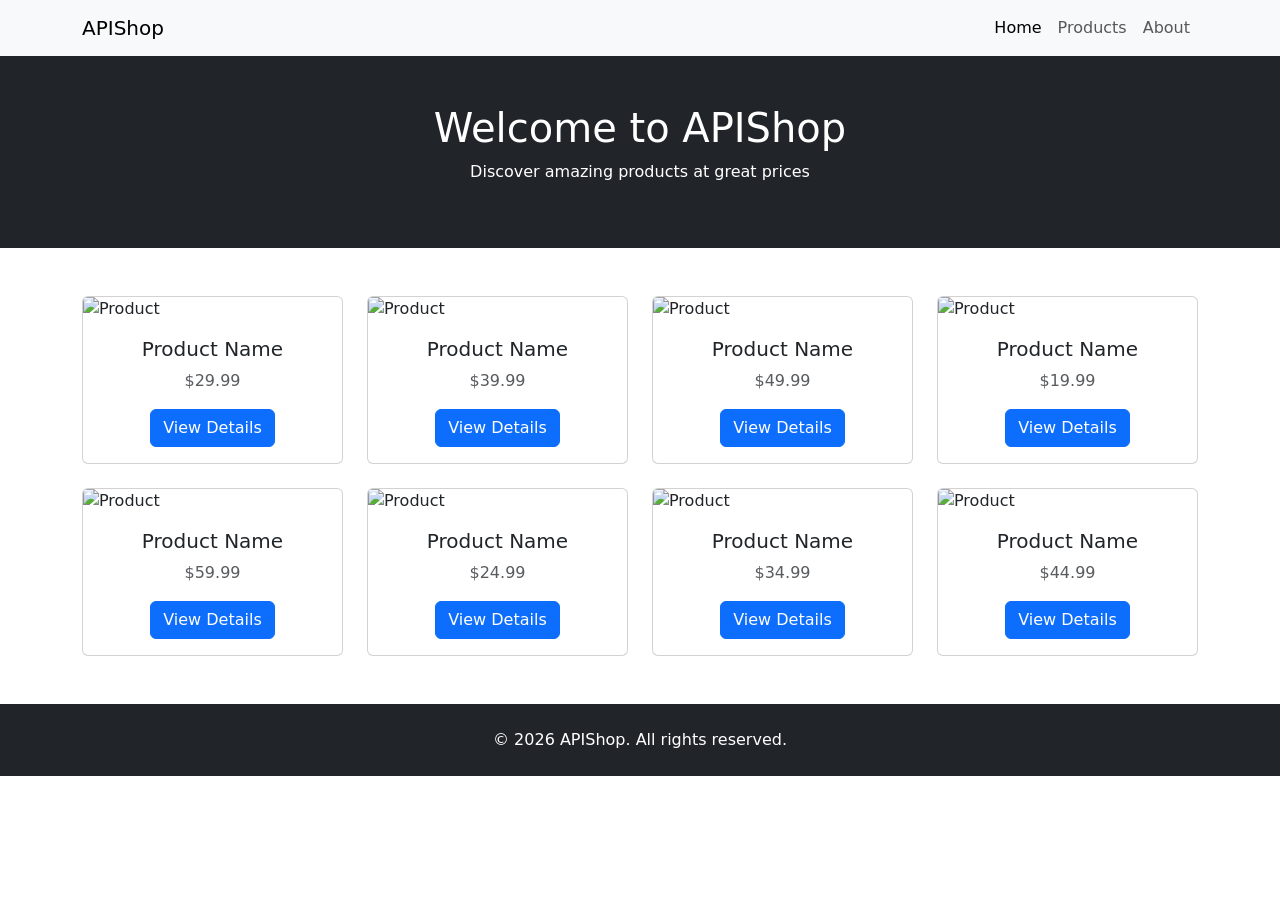
==== index.html @ 95bfab18 "first commit" ====
<!DOCTYPE html>
<html lang="en">
<head>
    <meta charset="utf-8">
    <meta name="viewport" content="width=device-width, initial-scale=1">
    <title>APIShop - Online Store</title>
    
    <!-- Favicon -->
    <link rel="icon" type="image/x-icon" href="img/favicon.ico">
    
    <!-- Bootstrap CSS -->
    <link href="https://cdn.jsdelivr.net/npm/bootstrap@5.2.3/dist/css/bootstrap.min.css" rel="stylesheet">
    
    <!-- Custom CSS -->
    <link href="css/styles.css" rel="stylesheet">
</head>
<body>

    <!-- Top Navigation Bar -->
    <nav class="navbar navbar-expand-lg navbar-light bg-light">
        <div class="container">
            <a class="navbar-brand" href="#">APIShop</a>
            <button class="navbar-toggler" type="button" data-bs-toggle="collapse" data-bs-target="#navbarNav">
                <span class="navbar-toggler-icon"></span>
            </button>
            <div class="collapse navbar-collapse" id="navbarNav">
                <ul class="navbar-nav ms-auto">
                    <li class="nav-item">
                        <a class="nav-link active" href="#">Home</a>
                    </li>
                    <li class="nav-item">
                        <a class="nav-link" href="#">Products</a>
                    </li>
                    <li class="nav-item">
                        <a class="nav-link" href="#">About</a>
                    </li>
                </ul>
            </div>
        </div>
    </nav>

    <!-- Hero Section -->
    <header class="bg-dark text-white text-center py-5">
        <div class="container">
            <h1>Welcome to APIShop</h1>
            <p>Discover amazing products at great prices</p>
        </div>
    </header>

    <!-- Products Grid -->
    <section class="py-5">
        <div class="container">
            <div class="row g-4" id="products-container">
                
                <!-- Product Card 1 -->
                <div class="col-md-6 col-lg-3">
                    <div class="card h-100">
                        <img src="https://placehold.co/300x200" class="card-img-top" alt="Product">
                        <div class="card-body text-center">
                            <h5 class="card-title">Product Name</h5>
                            <p class="text-muted">$29.99</p>
                            <a href="#" class="btn btn-primary">View Details</a>
                        </div>
                    </div>
                </div>

                <!-- Product Card 2 -->
                <div class="col-md-6 col-lg-3">
                    <div class="card h-100">
                        <img src="https://placehold.co/300x200" class="card-img-top" alt="Product">
                        <div class="card-body text-center">
                            <h5 class="card-title">Product Name</h5>
                            <p class="text-muted">$39.99</p>
                            <a href="#" class="btn btn-primary">View Details</a>
                        </div>
                    </div>
                </div>

                <!-- Product Card 3 -->
                <div class="col-md-6 col-lg-3">
                    <div class="card h-100">
                        <img src="https://placehold.co/300x200" class="card-img-top" alt="Product">
                        <div class="card-body text-center">
                            <h5 class="card-title">Product Name</h5>
                            <p class="text-muted">$49.99</p>
                            <a href="#" class="btn btn-primary">View Details</a>
                        </div>
                    </div>
                </div>

                <!-- Product Card 4 -->
                <div class="col-md-6 col-lg-3">
                    <div class="card h-100">
                        <img src="https://placehold.co/300x200" class="card-img-top" alt="Product">
                        <div class="card-body text-center">
                            <h5 class="card-title">Product Name</h5>
                            <p class="text-muted">$19.99</p>
                            <a href="#" class="btn btn-primary">View Details</a>
                        </div>
                    </div>
                </div>

                <!-- Product Card 5 -->
                <div class="col-md-6 col-lg-3">
                    <div class="card h-100">
                        <img src="https://placehold.co/300x200" class="card-img-top" alt="Product">
                        <div class="card-body text-center">
                            <h5 class="card-title">Product Name</h5>
                            <p class="text-muted">$59.99</p>
                            <a href="#" class="btn btn-primary">View Details</a>
                        </div>
                    </div>
                </div>

                <!-- Product Card 6 -->
                <div class="col-md-6 col-lg-3">
                    <div class="card h-100">
                        <img src="https://placehold.co/300x200" class="card-img-top" alt="Product">
                        <div class="card-body text-center">
                            <h5 class="card-title">Product Name</h5>
                            <p class="text-muted">$24.99</p>
                            <a href="#" class="btn btn-primary">View Details</a>
                        </div>
                    </div>
                </div>

                <!-- Product Card 7 -->
                <div class="col-md-6 col-lg-3">
                    <div class="card h-100">
                        <img src="https://placehold.co/300x200" class="card-img-top" alt="Product">
                        <div class="card-body text-center">
                            <h5 class="card-title">Product Name</h5>
                            <p class="text-muted">$34.99</p>
                            <a href="#" class="btn btn-primary">View Details</a>
                        </div>
                    </div>
                </div>

                <!-- Product Card 8 -->
                <div class="col-md-6 col-lg-3">
                    <div class="card h-100">
                        <img src="https://placehold.co/300x200" class="card-img-top" alt="Product">
                        <div class="card-body text-center">
                            <h5 class="card-title">Product Name</h5>
                            <p class="text-muted">$44.99</p>
                            <a href="#" class="btn btn-primary">View Details</a>
                        </div>
                    </div>
                </div>

            </div>
        </div>
    </section>

    <!-- Footer -->
    <footer class="bg-dark text-white text-center py-4">
        <div class="container">
            <p class="mb-0">&copy; 2026 APIShop. All rights reserved.</p>
        </div>
    </footer>

    <!-- Bootstrap JavaScript -->
    <script src="https://cdn.jsdelivr.net/npm/bootstrap@5.2.3/dist/js/bootstrap.bundle.min.js"></script>
    
    <!-- Your Custom JavaScript -->
    <script src="js/scripts.js"></script>

</body>
</html>
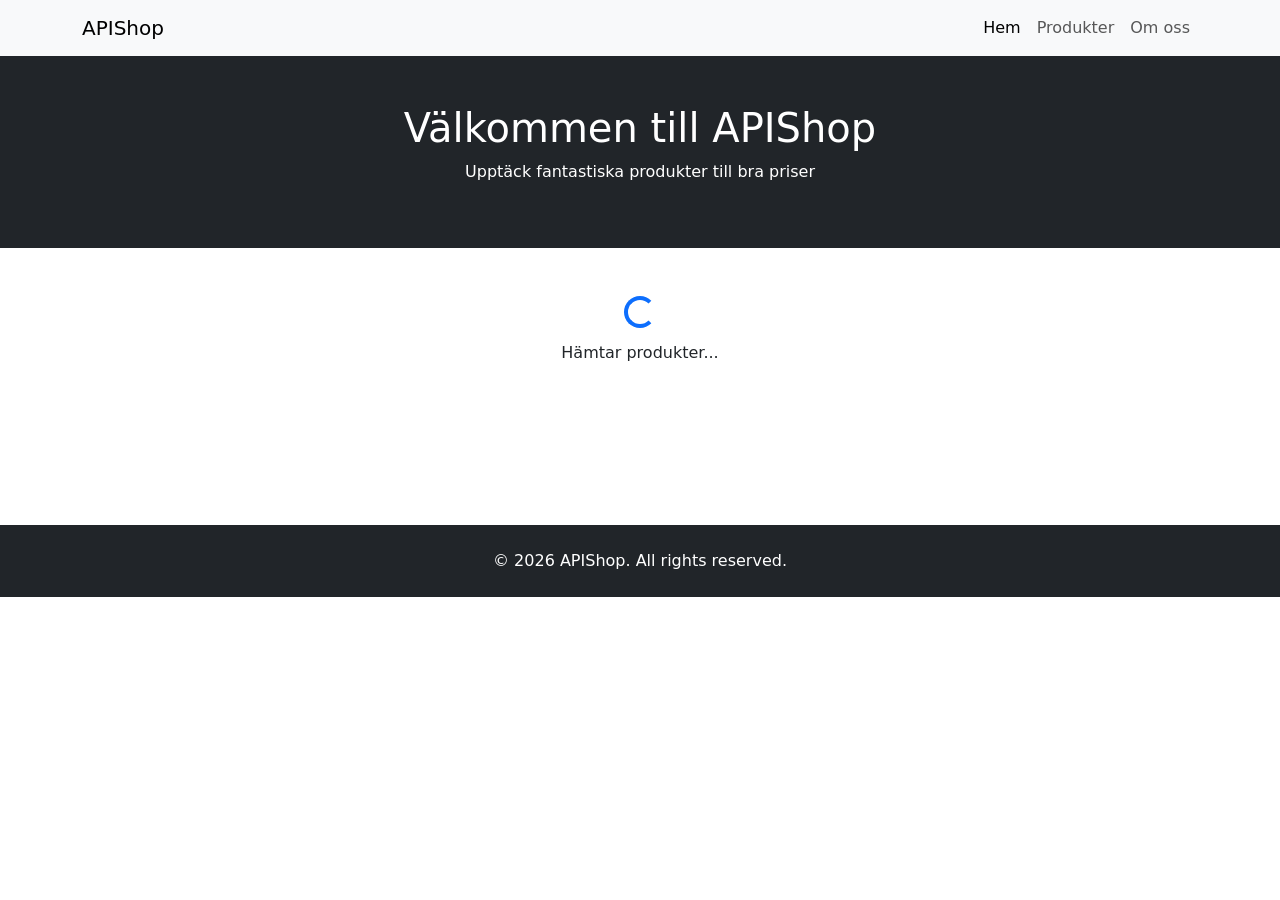
==== commit f7f4dc52: "Update index.html add order modal and order form with delivery fields" ====
--- a/index.html
+++ b/index.html
@@ -1,16 +1,16 @@
 <!DOCTYPE html>
-<html lang="en">
+<html lang="sv">
 <head>
     <meta charset="utf-8">
     <meta name="viewport" content="width=device-width, initial-scale=1">
     <title>APIShop - Online Store</title>
-    
+
     <!-- Favicon -->
     <link rel="icon" type="image/x-icon" href="img/favicon.ico">
-    
+
     <!-- Bootstrap CSS -->
     <link href="https://cdn.jsdelivr.net/npm/bootstrap@5.2.3/dist/css/bootstrap.min.css" rel="stylesheet">
-    
+
     <!-- Custom CSS -->
     <link href="css/styles.css" rel="stylesheet">
 </head>
@@ -26,13 +26,13 @@
             <div class="collapse navbar-collapse" id="navbarNav">
                 <ul class="navbar-nav ms-auto">
                     <li class="nav-item">
-                        <a class="nav-link active" href="#">Home</a>
+                        <a class="nav-link active" href="#">Hem</a>
                     </li>
                     <li class="nav-item">
-                        <a class="nav-link" href="#">Products</a>
+                        <a class="nav-link" href="#">Produkter</a>
                     </li>
                     <li class="nav-item">
-                        <a class="nav-link" href="#">About</a>
+                        <a class="nav-link" href="#">Om oss</a>
                     </li>
                 </ul>
             </div>
@@ -42,115 +42,124 @@
     <!-- Hero Section -->
     <header class="bg-dark text-white text-center py-5">
         <div class="container">
-            <h1>Welcome to APIShop</h1>
-            <p>Discover amazing products at great prices</p>
+            <h1>Välkommen till APIShop</h1>
+            <p>Upptäck fantastiska produkter till bra priser</p>
         </div>
     </header>
+
+    <!-- Loading Spinner -->
+    <div id="loading" class="text-center py-5">
+        <div class="spinner-border text-primary" role="status">
+            <span class="visually-hidden">Laddar...</span>
+        </div>
+        <p class="mt-2">Hämtar produkter...</p>
+    </div>
 
     <!-- Products Grid -->
     <section class="py-5">
         <div class="container">
             <div class="row g-4" id="products-container">
-                
-                <!-- Product Card 1 -->
-                <div class="col-md-6 col-lg-3">
-                    <div class="card h-100">
-                        <img src="https://placehold.co/300x200" class="card-img-top" alt="Product">
-                        <div class="card-body text-center">
-                            <h5 class="card-title">Product Name</h5>
-                            <p class="text-muted">$29.99</p>
-                            <a href="#" class="btn btn-primary">View Details</a>
-                        </div>
-                    </div>
-                </div>
-
-                <!-- Product Card 2 -->
-                <div class="col-md-6 col-lg-3">
-                    <div class="card h-100">
-                        <img src="https://placehold.co/300x200" class="card-img-top" alt="Product">
-                        <div class="card-body text-center">
-                            <h5 class="card-title">Product Name</h5>
-                            <p class="text-muted">$39.99</p>
-                            <a href="#" class="btn btn-primary">View Details</a>
-                        </div>
-                    </div>
-                </div>
-
-                <!-- Product Card 3 -->
-                <div class="col-md-6 col-lg-3">
-                    <div class="card h-100">
-                        <img src="https://placehold.co/300x200" class="card-img-top" alt="Product">
-                        <div class="card-body text-center">
-                            <h5 class="card-title">Product Name</h5>
-                            <p class="text-muted">$49.99</p>
-                            <a href="#" class="btn btn-primary">View Details</a>
-                        </div>
-                    </div>
-                </div>
-
-                <!-- Product Card 4 -->
-                <div class="col-md-6 col-lg-3">
-                    <div class="card h-100">
-                        <img src="https://placehold.co/300x200" class="card-img-top" alt="Product">
-                        <div class="card-body text-center">
-                            <h5 class="card-title">Product Name</h5>
-                            <p class="text-muted">$19.99</p>
-                            <a href="#" class="btn btn-primary">View Details</a>
-                        </div>
-                    </div>
-                </div>
-
-                <!-- Product Card 5 -->
-                <div class="col-md-6 col-lg-3">
-                    <div class="card h-100">
-                        <img src="https://placehold.co/300x200" class="card-img-top" alt="Product">
-                        <div class="card-body text-center">
-                            <h5 class="card-title">Product Name</h5>
-                            <p class="text-muted">$59.99</p>
-                            <a href="#" class="btn btn-primary">View Details</a>
-                        </div>
-                    </div>
-                </div>
-
-                <!-- Product Card 6 -->
-                <div class="col-md-6 col-lg-3">
-                    <div class="card h-100">
-                        <img src="https://placehold.co/300x200" class="card-img-top" alt="Product">
-                        <div class="card-body text-center">
-                            <h5 class="card-title">Product Name</h5>
-                            <p class="text-muted">$24.99</p>
-                            <a href="#" class="btn btn-primary">View Details</a>
-                        </div>
-                    </div>
-                </div>
-
-                <!-- Product Card 7 -->
-                <div class="col-md-6 col-lg-3">
-                    <div class="card h-100">
-                        <img src="https://placehold.co/300x200" class="card-img-top" alt="Product">
-                        <div class="card-body text-center">
-                            <h5 class="card-title">Product Name</h5>
-                            <p class="text-muted">$34.99</p>
-                            <a href="#" class="btn btn-primary">View Details</a>
-                        </div>
-                    </div>
-                </div>
-
-                <!-- Product Card 8 -->
-                <div class="col-md-6 col-lg-3">
-                    <div class="card h-100">
-                        <img src="https://placehold.co/300x200" class="card-img-top" alt="Product">
-                        <div class="card-body text-center">
-                            <h5 class="card-title">Product Name</h5>
-                            <p class="text-muted">$44.99</p>
-                            <a href="#" class="btn btn-primary">View Details</a>
-                        </div>
-                    </div>
-                </div>
-
+                <!-- Produkterna laddas in dynamiskt via scripts.js -->
             </div>
         </div>
     </section>
+
+    <!-- Order Modal -->
+    <div class="modal fade" id="orderModal" tabindex="-1" aria-labelledby="orderModalLabel" aria-hidden="true">
+        <div class="modal-dialog modal-lg">
+            <div class="modal-content">
+                <div class="modal-header">
+                    <h5 class="modal-title" id="orderModalLabel">Beställ produkt</h5>
+                    <button type="button" class="btn-close" data-bs-dismiss="modal" aria-label="Stäng"></button>
+                </div>
+                <div class="modal-body">
+
+                    <!-- Vald produkt -->
+                    <div class="d-flex align-items-center mb-4 p-3 bg-light rounded">
+                        <img id="modal-product-img" src="" alt="" style="width:80px; height:80px; object-fit:contain;" class="me-3">
+                        <div>
+                            <h6 id="modal-product-title" class="mb-1"></h6>
+                            <span class="text-success fw-bold" id="modal-product-price"></span>
+                        </div>
+                    </div>
+
+                    <!-- Beställningsformulär -->
+                    <form id="order-form" novalidate>
+
+                        <h6 class="mb-3">Dina uppgifter</h6>
+
+                        <!-- Namn -->
+                        <div class="mb-3">
+                            <label for="field-name" class="form-label">Namn *</label>
+                            <input type="text" class="form-control" id="field-name" placeholder="För- och efternamn">
+                            <div class="invalid-feedback" id="error-name"></div>
+                        </div>
+
+                        <!-- E-post -->
+                        <div class="mb-3">
+                            <label for="field-email" class="form-label">E-postadress *</label>
+                            <input type="text" class="form-control" id="field-email" placeholder="namn@exempel.se">
+                            <div class="invalid-feedback" id="error-email"></div>
+                        </div>
+
+                        <!-- Telefon -->
+                        <div class="mb-3">
+                            <label for="field-phone" class="form-label">Telefonnummer *</label>
+                            <input type="text" class="form-control" id="field-phone" placeholder="070-123 45 67">
+                            <div class="invalid-feedback" id="error-phone"></div>
+                        </div>
+
+                        <h6 class="mb-3 mt-4">Leveransadress</h6>
+
+                        <!-- Gatuadress -->
+                        <div class="mb-3">
+                            <label for="field-street" class="form-label">Gatuadress *</label>
+                            <input type="text" class="form-control" id="field-street" placeholder="Storgatan 1">
+                            <div class="invalid-feedback" id="error-street"></div>
+                        </div>
+
+                        <div class="row">
+                            <!-- Postnummer -->
+                            <div class="col-md-4 mb-3">
+                                <label for="field-zip" class="form-label">Postnummer *</label>
+                                <input type="text" class="form-control" id="field-zip" placeholder="12345">
+                                <div class="invalid-feedback" id="error-zip"></div>
+                            </div>
+
+                            <!-- Ort -->
+                            <div class="col-md-8 mb-3">
+                                <label for="field-city" class="form-label">Ort *</label>
+                                <input type="text" class="form-control" id="field-city" placeholder="Stockholm">
+                                <div class="invalid-feedback" id="error-city"></div>
+                            </div>
+                        </div>
+
+                        <!-- Dold produkt-id -->
+                        <input type="hidden" id="field-product-id">
+
+                    </form>
+                </div>
+                <div class="modal-footer">
+                    <button type="button" class="btn btn-secondary" data-bs-dismiss="modal">Avbryt</button>
+                    <button type="button" class="btn btn-primary" id="submit-order">Lägg beställning</button>
+                </div>
+            </div>
+        </div>
+    </div>
+
+    <!-- Success Modal -->
+    <div class="modal fade" id="successModal" tabindex="-1" aria-hidden="true">
+        <div class="modal-dialog modal-dialog-centered">
+            <div class="modal-content text-center p-4">
+                <div class="modal-body">
+                    <div class="text-success mb-3" style="font-size: 3rem;">✓</div>
+                    <h4>Tack för din beställning!</h4>
+                    <p class="text-muted" id="success-message"></p>
+                    <button type="button" class="btn btn-primary mt-2" data-bs-dismiss="modal">Stäng</button>
+                </div>
+            </div>
+        </div>
+    </div>
 
     <!-- Footer -->
     <footer class="bg-dark text-white text-center py-4">
@@ -161,7 +170,7 @@
 
     <!-- Bootstrap JavaScript -->
     <script src="https://cdn.jsdelivr.net/npm/bootstrap@5.2.3/dist/js/bootstrap.bundle.min.js"></script>
-    
+
     <!-- Your Custom JavaScript -->
     <script src="js/scripts.js"></script>
 
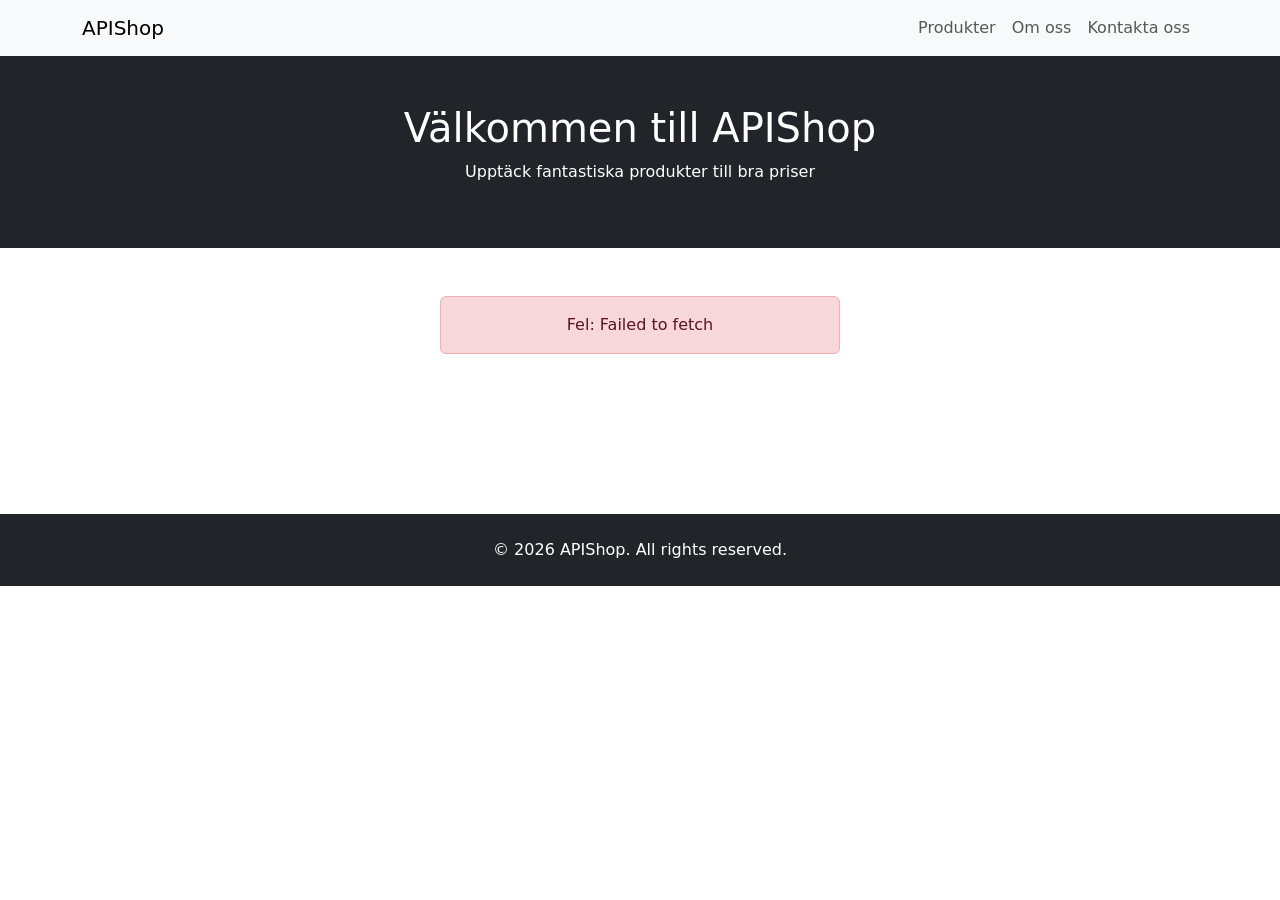
==== commit bc13d6c6: "Added contact page and menu changes" ====
--- a/index.html
+++ b/index.html
@@ -17,22 +17,22 @@
 <body>
 
     <!-- Top Navigation Bar -->
-    <nav class="navbar navbar-expand-lg navbar-light bg-light">
+<nav class="navbar navbar-expand-lg navbar-light bg-light">
         <div class="container">
-            <a class="navbar-brand" href="#">APIShop</a>
+            <a class="navbar-brand" href="index.html">APIShop</a>
             <button class="navbar-toggler" type="button" data-bs-toggle="collapse" data-bs-target="#navbarNav">
                 <span class="navbar-toggler-icon"></span>
             </button>
             <div class="collapse navbar-collapse" id="navbarNav">
                 <ul class="navbar-nav ms-auto">
                     <li class="nav-item">
-                        <a class="nav-link active" href="#">Hem</a>
+                        <a class="nav-link" href="index.html">Produkter</a>
                     </li>
                     <li class="nav-item">
-                        <a class="nav-link" href="#">Produkter</a>
+                        <a class="nav-link" href="about.html">Om oss</a>
                     </li>
                     <li class="nav-item">
-                        <a class="nav-link" href="#">Om oss</a>
+                        <a class="nav-link" href="contact.html">Kontakta oss</a>
                     </li>
                 </ul>
             </div>
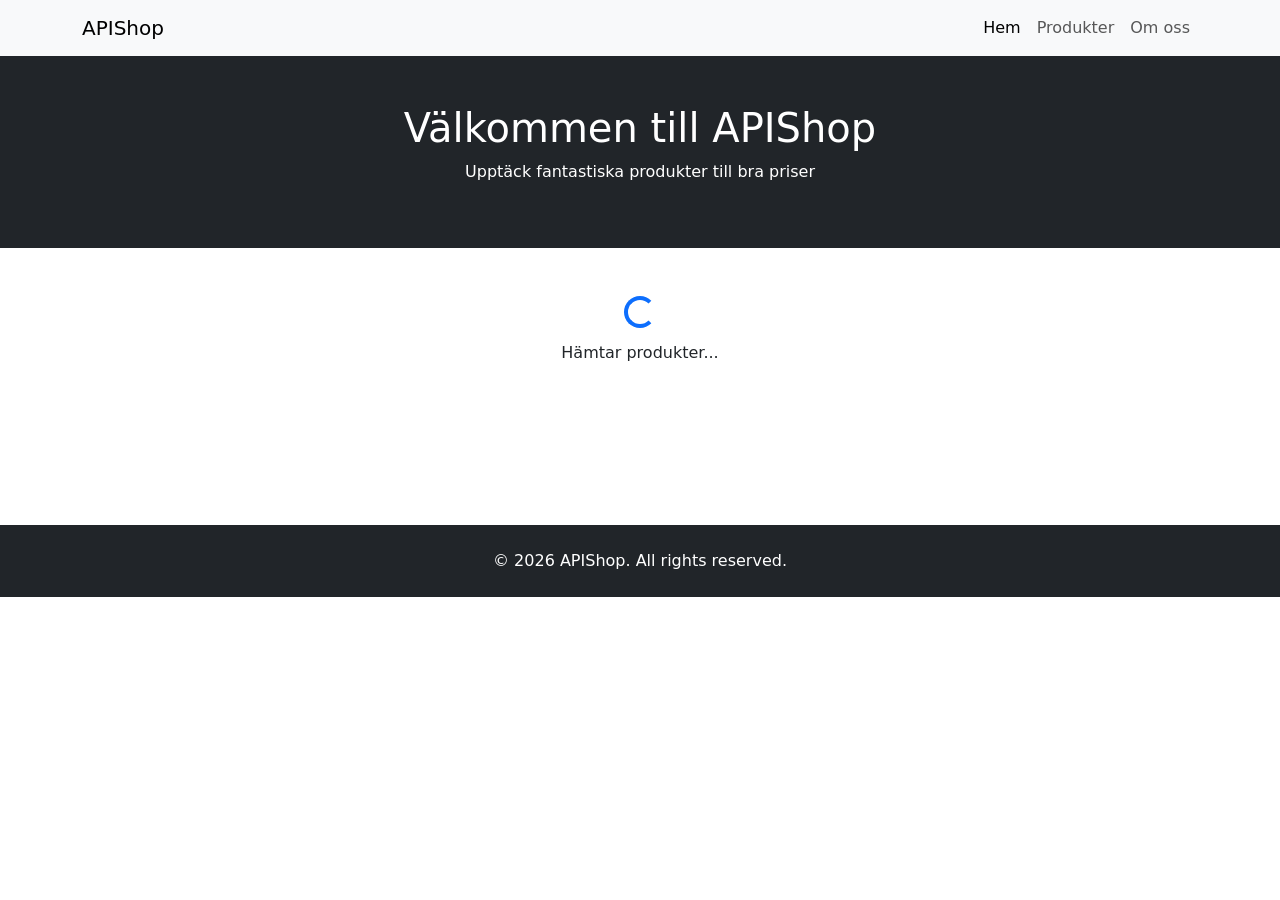
==== commit bf1b179f: "Update index.html refactor: split scripts.js into products.js and order.js" ====
--- a/index.html
+++ b/index.html
@@ -17,22 +17,22 @@
 <body>
 
     <!-- Top Navigation Bar -->
-<nav class="navbar navbar-expand-lg navbar-light bg-light">
+    <nav class="navbar navbar-expand-lg navbar-light bg-light">
         <div class="container">
-            <a class="navbar-brand" href="index.html">APIShop</a>
+            <a class="navbar-brand" href="#">APIShop</a>
             <button class="navbar-toggler" type="button" data-bs-toggle="collapse" data-bs-target="#navbarNav">
                 <span class="navbar-toggler-icon"></span>
             </button>
             <div class="collapse navbar-collapse" id="navbarNav">
                 <ul class="navbar-nav ms-auto">
                     <li class="nav-item">
-                        <a class="nav-link" href="index.html">Produkter</a>
+                        <a class="nav-link active" href="#">Hem</a>
                     </li>
                     <li class="nav-item">
-                        <a class="nav-link" href="about.html">Om oss</a>
+                        <a class="nav-link" href="#">Produkter</a>
                     </li>
                     <li class="nav-item">
-                        <a class="nav-link" href="contact.html">Kontakta oss</a>
+                        <a class="nav-link" href="#">Om oss</a>
                     </li>
                 </ul>
             </div>
@@ -47,7 +47,7 @@
         </div>
     </header>
 
-    <!-- Loading Spinner -->
+    <!-- Loading Spinner – döljs av products.js när produkterna är laddade -->
     <div id="loading" class="text-center py-5">
         <div class="spinner-border text-primary" role="status">
             <span class="visually-hidden">Laddar...</span>
@@ -55,16 +55,15 @@
         <p class="mt-2">Hämtar produkter...</p>
     </div>
 
-    <!-- Products Grid -->
+    <!-- Products Grid – fylls i dynamiskt av products.js -->
     <section class="py-5">
         <div class="container">
             <div class="row g-4" id="products-container">
-                <!-- Produkterna laddas in dynamiskt via scripts.js -->
             </div>
         </div>
     </section>
 
-    <!-- Order Modal -->
+    <!-- Order Modal – öppnas av openOrderModal() i order.js -->
     <div class="modal fade" id="orderModal" tabindex="-1" aria-labelledby="orderModalLabel" aria-hidden="true">
         <div class="modal-dialog modal-lg">
             <div class="modal-content">
@@ -74,35 +73,36 @@
                 </div>
                 <div class="modal-body">
 
-                    <!-- Vald produkt -->
+                    <!-- Vald produkt – fylls i av openOrderModal() i order.js -->
                     <div class="d-flex align-items-center mb-4 p-3 bg-light rounded">
-                        <img id="modal-product-img" src="" alt="" style="width:80px; height:80px; object-fit:contain;" class="me-3">
+                        <img id="modal-product-img" src="" alt=""
+                             style="width: 80px; height: 80px; object-fit: contain;" class="me-3">
                         <div>
                             <h6 id="modal-product-title" class="mb-1"></h6>
                             <span class="text-success fw-bold" id="modal-product-price"></span>
                         </div>
                     </div>
 
-                    <!-- Beställningsformulär -->
+                    <!-- Beställningsformulär – valideras av validateForm() i order.js -->
                     <form id="order-form" novalidate>
 
                         <h6 class="mb-3">Dina uppgifter</h6>
 
-                        <!-- Namn -->
+                        <!-- Namn: min 2, max 50 tecken -->
                         <div class="mb-3">
                             <label for="field-name" class="form-label">Namn *</label>
                             <input type="text" class="form-control" id="field-name" placeholder="För- och efternamn">
                             <div class="invalid-feedback" id="error-name"></div>
                         </div>
 
-                        <!-- E-post -->
+                        <!-- E-post: måste innehålla @, max 50 tecken -->
                         <div class="mb-3">
                             <label for="field-email" class="form-label">E-postadress *</label>
                             <input type="text" class="form-control" id="field-email" placeholder="namn@exempel.se">
                             <div class="invalid-feedback" id="error-email"></div>
                         </div>
 
-                        <!-- Telefon -->
+                        <!-- Telefon: siffror, bindestreck, parenteser, max 20 tecken -->
                         <div class="mb-3">
                             <label for="field-phone" class="form-label">Telefonnummer *</label>
                             <input type="text" class="form-control" id="field-phone" placeholder="070-123 45 67">
@@ -111,7 +111,7 @@
 
                         <h6 class="mb-3 mt-4">Leveransadress</h6>
 
-                        <!-- Gatuadress -->
+                        <!-- Gatuadress: min 2, max 50 tecken -->
                         <div class="mb-3">
                             <label for="field-street" class="form-label">Gatuadress *</label>
                             <input type="text" class="form-control" id="field-street" placeholder="Storgatan 1">
@@ -119,14 +119,14 @@
                         </div>
 
                         <div class="row">
-                            <!-- Postnummer -->
+                            <!-- Postnummer: exakt 5 siffror -->
                             <div class="col-md-4 mb-3">
                                 <label for="field-zip" class="form-label">Postnummer *</label>
                                 <input type="text" class="form-control" id="field-zip" placeholder="12345">
                                 <div class="invalid-feedback" id="error-zip"></div>
                             </div>
 
-                            <!-- Ort -->
+                            <!-- Ort: min 2, max 20 tecken -->
                             <div class="col-md-8 mb-3">
                                 <label for="field-city" class="form-label">Ort *</label>
                                 <input type="text" class="form-control" id="field-city" placeholder="Stockholm">
@@ -134,26 +134,28 @@
                             </div>
                         </div>
 
-                        <!-- Dold produkt-id -->
+                        <!-- Dolt fält – lagrar produkt-id för vald produkt -->
                         <input type="hidden" id="field-product-id">
 
                     </form>
                 </div>
                 <div class="modal-footer">
                     <button type="button" class="btn btn-secondary" data-bs-dismiss="modal">Avbryt</button>
+                    <!-- Knappen kopplas till submitOrder() i order.js via addEventListener -->
                     <button type="button" class="btn btn-primary" id="submit-order">Lägg beställning</button>
                 </div>
             </div>
         </div>
     </div>
 
-    <!-- Success Modal -->
+    <!-- Success Modal – visas av submitOrder() i order.js efter lyckad beställning -->
     <div class="modal fade" id="successModal" tabindex="-1" aria-hidden="true">
         <div class="modal-dialog modal-dialog-centered">
             <div class="modal-content text-center p-4">
                 <div class="modal-body">
                     <div class="text-success mb-3" style="font-size: 3rem;">✓</div>
                     <h4>Tack för din beställning!</h4>
+                    <!-- Bekräftelsetexten sätts av submitOrder() i order.js -->
                     <p class="text-muted" id="success-message"></p>
                     <button type="button" class="btn btn-primary mt-2" data-bs-dismiss="modal">Stäng</button>
                 </div>
@@ -171,8 +173,9 @@
     <!-- Bootstrap JavaScript -->
     <script src="https://cdn.jsdelivr.net/npm/bootstrap@5.2.3/dist/js/bootstrap.bundle.min.js"></script>
 
-    <!-- Your Custom JavaScript -->
-    <script src="js/scripts.js"></script>
+    <!-- order.js laddas före products.js eftersom products.js anropar openOrderModal() som definieras i order.js -->
+    <script src="js/order.js"></script>
+    <script src="js/products.js"></script>
 
 </body>
 </html>
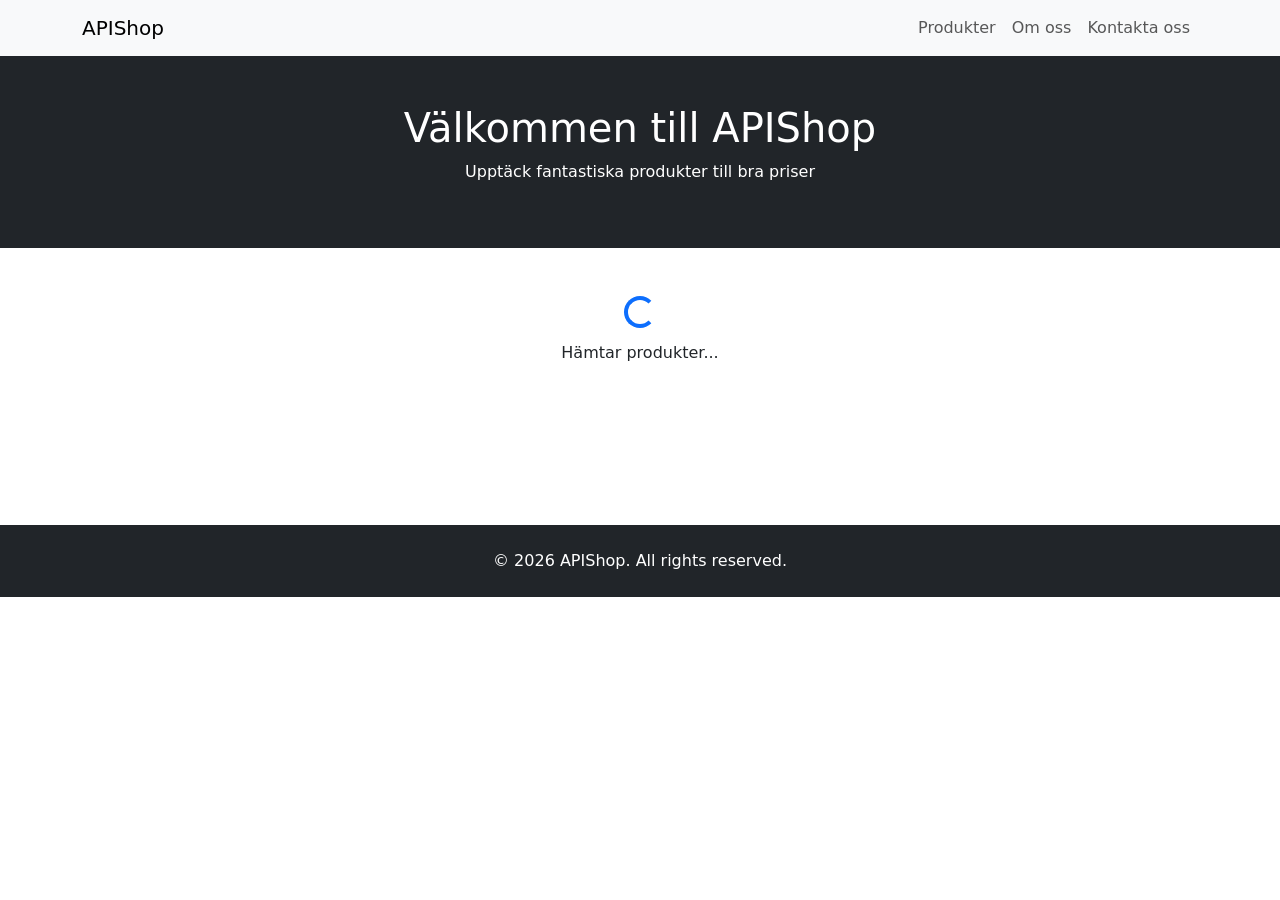
==== commit b2ada958: "Merge branch 'main' of https://github.com/Karwana/APIShop" ====
--- a/index.html
+++ b/index.html
@@ -17,22 +17,22 @@
 <body>
 
     <!-- Top Navigation Bar -->
-    <nav class="navbar navbar-expand-lg navbar-light bg-light">
+<nav class="navbar navbar-expand-lg navbar-light bg-light">
         <div class="container">
-            <a class="navbar-brand" href="#">APIShop</a>
+            <a class="navbar-brand" href="index.html">APIShop</a>
             <button class="navbar-toggler" type="button" data-bs-toggle="collapse" data-bs-target="#navbarNav">
                 <span class="navbar-toggler-icon"></span>
             </button>
             <div class="collapse navbar-collapse" id="navbarNav">
                 <ul class="navbar-nav ms-auto">
                     <li class="nav-item">
-                        <a class="nav-link active" href="#">Hem</a>
+                        <a class="nav-link" href="index.html">Produkter</a>
                     </li>
                     <li class="nav-item">
-                        <a class="nav-link" href="#">Produkter</a>
+                        <a class="nav-link" href="about.html">Om oss</a>
                     </li>
                     <li class="nav-item">
-                        <a class="nav-link" href="#">Om oss</a>
+                        <a class="nav-link" href="contact.html">Kontakta oss</a>
                     </li>
                 </ul>
             </div>
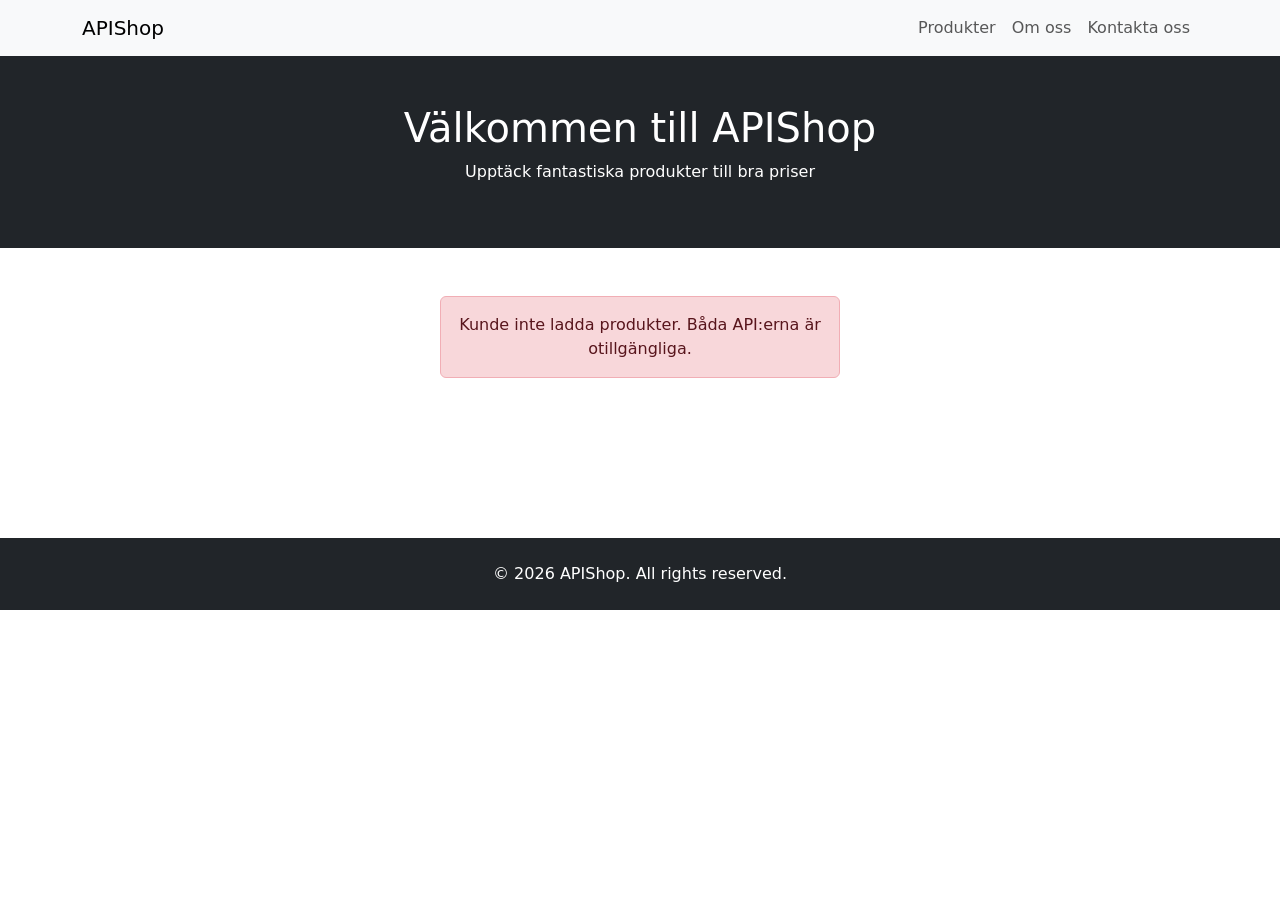
==== commit 083e21ab: "file name change" ====
--- a/index.html
+++ b/index.html
@@ -174,8 +174,8 @@
     <script src="https://cdn.jsdelivr.net/npm/bootstrap@5.2.3/dist/js/bootstrap.bundle.min.js"></script>
 
     <!-- order.js laddas före products.js eftersom products.js anropar openOrderModal() som definieras i order.js -->
-    <script src="js/order.js"></script>
-    <script src="js/products.js"></script>
+    <script src="js/Order.js"></script>
+    <script src="js/Products.js"></script>
 
 </body>
 </html>
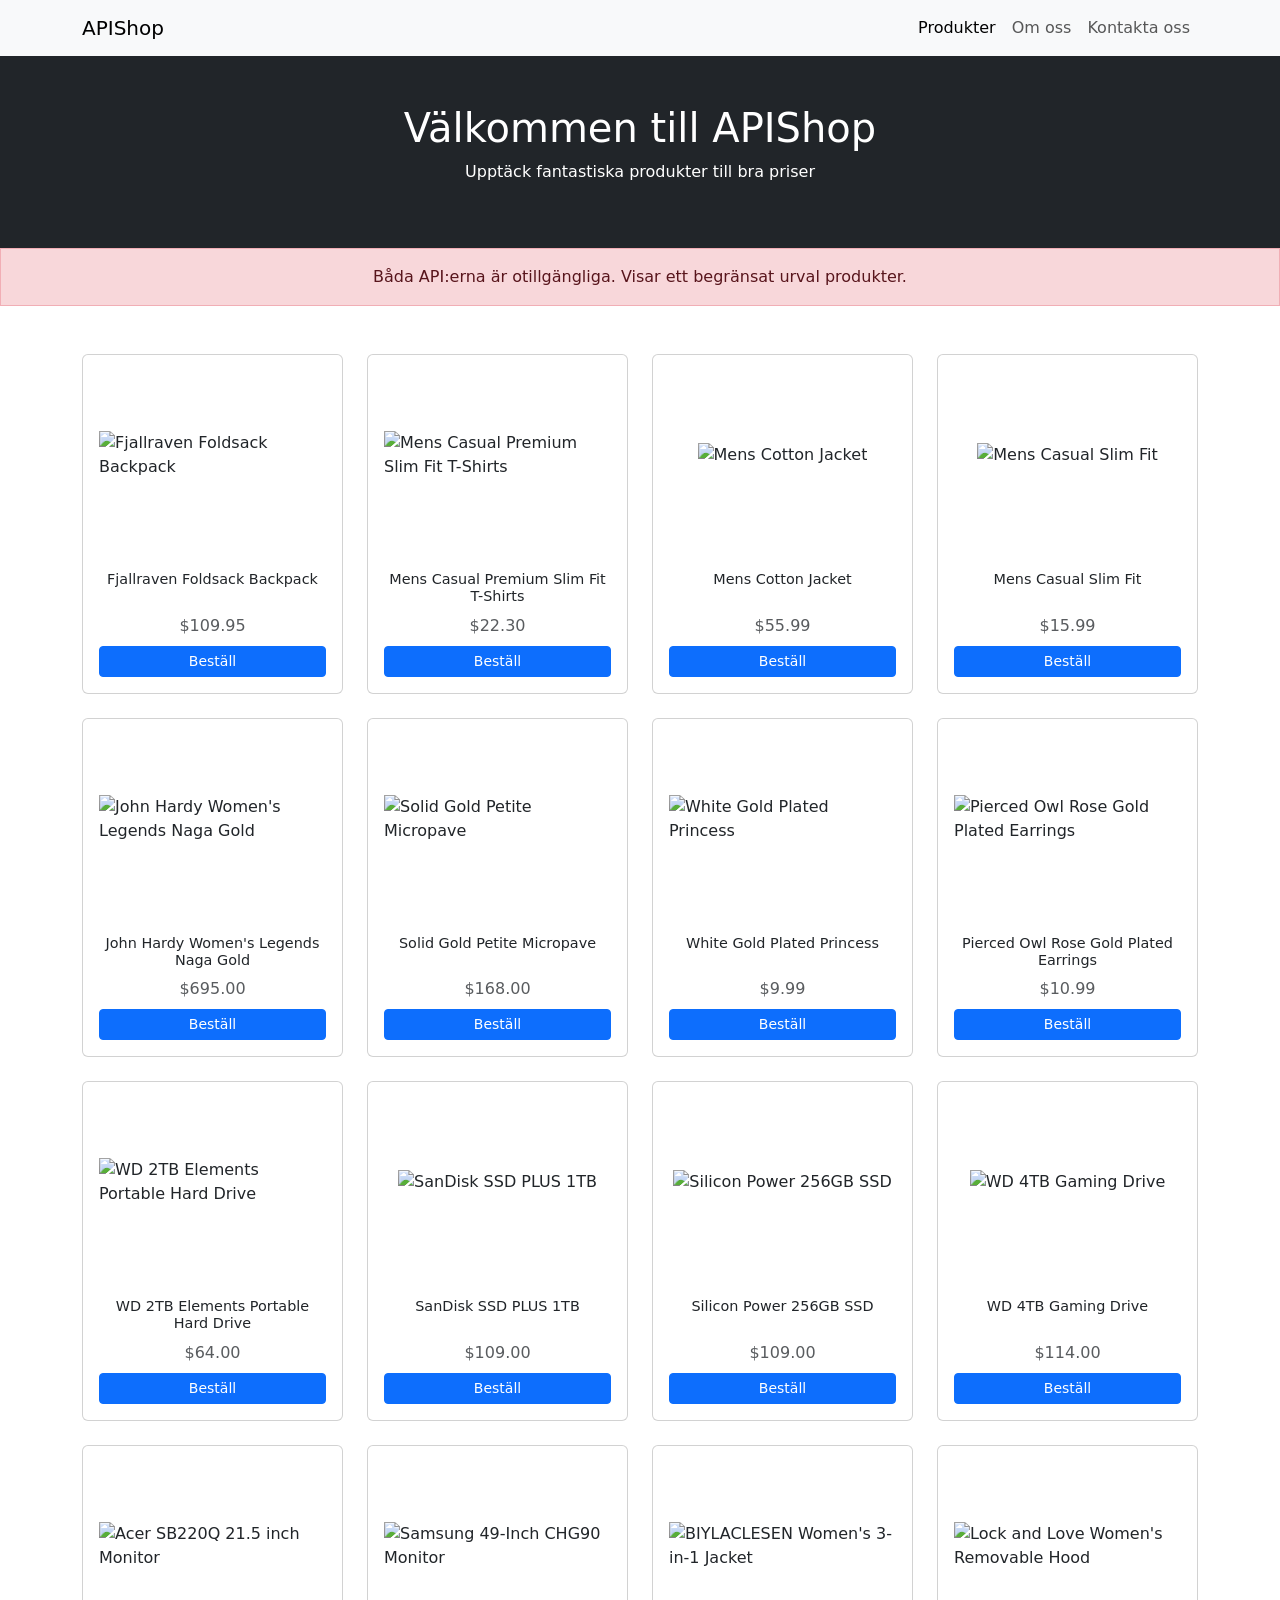
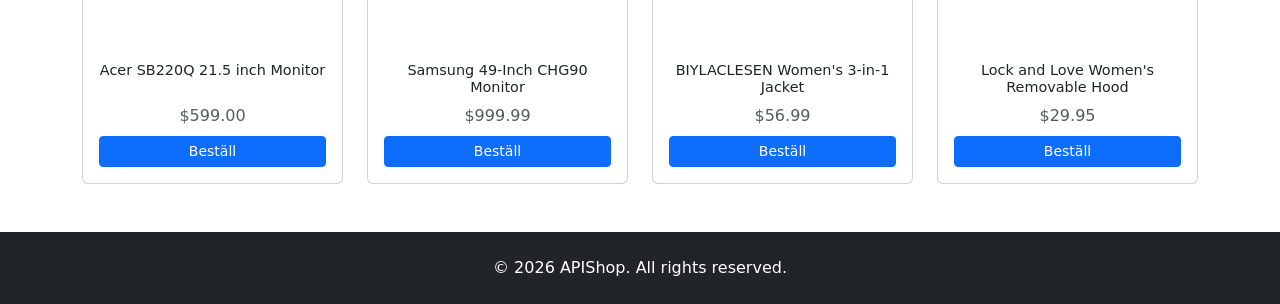
==== commit 1c349c2c: "feat: finalize webshop with skeleton loading and static fallback" ====
--- a/index.html
+++ b/index.html
@@ -5,19 +5,14 @@
     <meta name="viewport" content="width=device-width, initial-scale=1">
     <title>APIShop - Online Store</title>
 
-    <!-- Favicon -->
     <link rel="icon" type="image/x-icon" href="img/favicon.ico">
-
-    <!-- Bootstrap CSS -->
     <link href="https://cdn.jsdelivr.net/npm/bootstrap@5.2.3/dist/css/bootstrap.min.css" rel="stylesheet">
-
-    <!-- Custom CSS -->
     <link href="css/styles.css" rel="stylesheet">
 </head>
 <body>
 
-    <!-- Top Navigation Bar -->
-<nav class="navbar navbar-expand-lg navbar-light bg-light">
+    <!-- Navbar -->
+    <nav class="navbar navbar-expand-lg navbar-light bg-light">
         <div class="container">
             <a class="navbar-brand" href="index.html">APIShop</a>
             <button class="navbar-toggler" type="button" data-bs-toggle="collapse" data-bs-target="#navbarNav">
@@ -26,7 +21,7 @@
             <div class="collapse navbar-collapse" id="navbarNav">
                 <ul class="navbar-nav ms-auto">
                     <li class="nav-item">
-                        <a class="nav-link" href="index.html">Produkter</a>
+                        <a class="nav-link active" aria-current="page" href="index.html">Produkter</a>
                     </li>
                     <li class="nav-item">
                         <a class="nav-link" href="about.html">Om oss</a>
@@ -39,7 +34,7 @@
         </div>
     </nav>
 
-    <!-- Hero Section -->
+    <!-- Hero -->
     <header class="bg-dark text-white text-center py-5">
         <div class="container">
             <h1>Välkommen till APIShop</h1>
@@ -47,15 +42,7 @@
         </div>
     </header>
 
-    <!-- Loading Spinner – döljs av products.js när produkterna är laddade -->
-    <div id="loading" class="text-center py-5">
-        <div class="spinner-border text-primary" role="status">
-            <span class="visually-hidden">Laddar...</span>
-        </div>
-        <p class="mt-2">Hämtar produkter...</p>
-    </div>
-
-    <!-- Products Grid – fylls i dynamiskt av products.js -->
+    <!-- Products Grid – fylls i dynamiskt av Products.js -->
     <section class="py-5">
         <div class="container">
             <div class="row g-4" id="products-container">
@@ -63,7 +50,7 @@
         </div>
     </section>
 
-    <!-- Order Modal – öppnas av openOrderModal() i order.js -->
+    <!-- Order Modal – öppnas av openOrderModal() i Order.js -->
     <div class="modal fade" id="orderModal" tabindex="-1" aria-labelledby="orderModalLabel" aria-hidden="true">
         <div class="modal-dialog modal-lg">
             <div class="modal-content">
@@ -73,7 +60,7 @@
                 </div>
                 <div class="modal-body">
 
-                    <!-- Vald produkt – fylls i av openOrderModal() i order.js -->
+                    <!-- Vald produkt – fylls i av openOrderModal() i Order.js -->
                     <div class="d-flex align-items-center mb-4 p-3 bg-light rounded">
                         <img id="modal-product-img" src="" alt=""
                              style="width: 80px; height: 80px; object-fit: contain;" class="me-3">
@@ -83,7 +70,7 @@
                         </div>
                     </div>
 
-                    <!-- Beställningsformulär – valideras av validateForm() i order.js -->
+                    <!-- Beställningsformulär – valideras av validateForm() i Order.js -->
                     <form id="order-form" novalidate>
 
                         <h6 class="mb-3">Dina uppgifter</h6>
@@ -134,28 +121,28 @@
                             </div>
                         </div>
 
-                        <!-- Dolt fält – lagrar produkt-id för vald produkt -->
+                        <!-- Dolt fält – lagrar produkt-id -->
                         <input type="hidden" id="field-product-id">
 
                     </form>
                 </div>
                 <div class="modal-footer">
                     <button type="button" class="btn btn-secondary" data-bs-dismiss="modal">Avbryt</button>
-                    <!-- Knappen kopplas till submitOrder() i order.js via addEventListener -->
+                    <!-- Kopplas till submitOrder() i Order.js via addEventListener -->
                     <button type="button" class="btn btn-primary" id="submit-order">Lägg beställning</button>
                 </div>
             </div>
         </div>
     </div>
 
-    <!-- Success Modal – visas av submitOrder() i order.js efter lyckad beställning -->
+    <!-- Success Modal – visas av submitOrder() i Order.js -->
     <div class="modal fade" id="successModal" tabindex="-1" aria-hidden="true">
         <div class="modal-dialog modal-dialog-centered">
             <div class="modal-content text-center p-4">
                 <div class="modal-body">
                     <div class="text-success mb-3" style="font-size: 3rem;">✓</div>
                     <h4>Tack för din beställning!</h4>
-                    <!-- Bekräftelsetexten sätts av submitOrder() i order.js -->
+                    <!-- Bekräftelsetexten sätts av submitOrder() i Order.js -->
                     <p class="text-muted" id="success-message"></p>
                     <button type="button" class="btn btn-primary mt-2" data-bs-dismiss="modal">Stäng</button>
                 </div>
@@ -170,10 +157,9 @@
         </div>
     </footer>
 
-    <!-- Bootstrap JavaScript -->
     <script src="https://cdn.jsdelivr.net/npm/bootstrap@5.2.3/dist/js/bootstrap.bundle.min.js"></script>
 
-    <!-- order.js laddas före products.js eftersom products.js anropar openOrderModal() som definieras i order.js -->
+    <!-- Order.js laddas före Products.js – Products.js anropar openOrderModal() som definieras i Order.js -->
     <script src="js/Order.js"></script>
     <script src="js/Products.js"></script>
 
--- a/css/styles.css
+++ b/css/styles.css
@@ -0,0 +1,39 @@
+/* ================================================
+   Skeleton loading – animerade platshållarkort
+   ================================================ */
+
+@keyframes shimmer {
+    0%   { background-position: -400px 0; }
+    100% { background-position:  400px 0; }
+}
+
+.skeleton {
+    background: linear-gradient(90deg, #e0e0e0 25%, #f0f0f0 50%, #e0e0e0 75%);
+    background-size: 800px 100%;
+    animation: shimmer 1.4s infinite linear;
+    border-radius: 4px;
+}
+
+.skeleton-img {
+    height: 200px;
+    width: 100%;
+}
+
+.skeleton-title {
+    height: 14px;
+    width: 80%;
+    margin: 12px auto 8px;
+}
+
+.skeleton-price {
+    height: 14px;
+    width: 40%;
+    margin: 0 auto 12px;
+}
+
+.skeleton-btn {
+    height: 32px;
+    width: 70%;
+    margin: 0 auto;
+    border-radius: 6px;
+}
